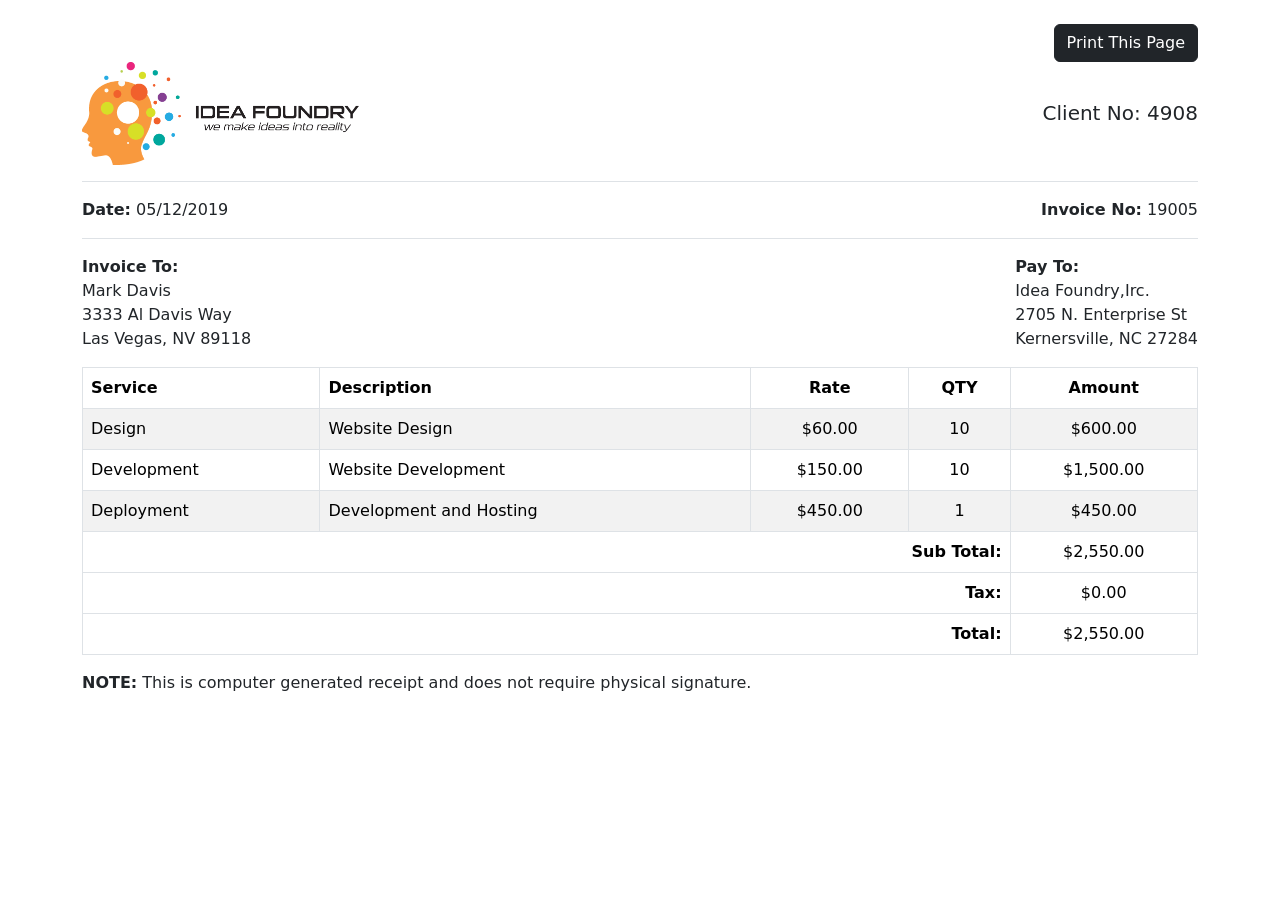
==== index.html @ aa16e84f "fixed bug with print button" ====
<!doctype html>
<html lang="en">

<head>
    <title>Invoice4908</title>
    <!-- Required meta tags -->
    <meta charset="utf-8">
    <meta name="viewport" content="width=device-width, initial-scale=1, shrink-to-fit=no">

    <!-- Bootstrap CSS -->
    <link href="https://cdn.jsdelivr.net/npm/bootstrap@5.0.2/dist/css/bootstrap.min.css" rel="stylesheet"
        integrity="sha384-EVSTQN3/azprG1Anm3QDgpJLIm9Nao0Yz1ztcQTwFspd3yD65VohhpuuCOmLASjC" crossorigin="anonymous">

    <link rel="stylesheet" href="css/style.css" media="print">
</head>

<body id="printArea">
       <div class="print container mt-4">
        <div id="print-btn">
          <div class="no-print d-flex justify-content-end">
            <div class="">
              <button id="printButton" class="btn btn-dark" onclick="printInvoice()">Print This Page</button>
            </div>
          </div>
        </div>         
          
          <div class="d-lg-flex justify-content-between align-items-center ">
              <div class="">
                <img  src="img/IdeaFoundryLogo.png" alt="" class="img-fluid w-50">
              </div>

              <div class="text-center mt-3 mt-md-3">
               <p class="fs-5">Client No: 4908</p>
              </div>
          </div>

          <div class="w-100 border-bottom my-3"></div>

          <div class="d-flex justify-content-between">
            <div class="">
                <div class=""><span class="fw-bold">Date:</span> 05/12/2019</div>
            </div>
            <div class="">
                <div class=""><span class="fw-bold">Invoice No:</span> 19005</div>
            </div>
          </div>

          <div class="w-100 border-bottom my-3"></div>

          <div class="d-flex justify-content-between">
            <div class="">
                <p> <span class="fw-bold"> Invoice To: </span><br>Mark Davis <br>3333 Al Davis Way <br>Las Vegas, NV 89118</p>                
            </div>
            <div class="">
                <p> <span class="fw-bold"> Pay To: </span><br>Idea Foundry,Irc.<br>2705 N. Enterprise St<br>Kernersville, NC 27284</p> 
            </div>
          </div>
         
          <table class="table table-striped table-bordered">
              <thead>
                  <tr class="">
                      <th>Service</th>
                      <th>Description</th>
                      <th class="text-center">Rate</th>
                      <th class="text-center">QTY</th>
                      <th class="text-center">Amount</th>
                  </tr>
              </thead>
              <tbody class="fs-6">
                  <tr>
                      <td scope="row">Design</td>
                      <td>Website Design</td>
                      <td class="text-center">$60.00</td>
                      <td class="text-center">10</td>
                      <td class="text-center">$600.00</td>
                  </tr>
                  <tr>
                    <td scope="row">Development</td>
                    <td>Website Development</td>
                    <td class="text-center">$150.00</td>
                    <td class="text-center">10</td>
                    <td class="text-center">$1,500.00</td>
                  </tr>
                  <tr>
                    <td scope="row">Deployment</td>
                    <td>Development and Hosting</td>
                    <td class="text-center"> $450.00</td>
                    <td class="text-center">1</td>
                    <td class="text-center">$450.00</td>
                  </tr>                 
              </tbody>
              
              <tfoot>
                <tr>
                  <td scope="row" colspan="4" class="text-end fw-bold">Sub Total:</td>
                  <td class="text-center">$2,550.00</td>                    
                </tr> 
                <tr>
                  <td scope="row" colspan="4" class="text-end fw-bold">Tax:</td>
                  <td class="text-center">$0.00</td>                    
                </tr> 
                <tr>
                  <td scope="row" colspan="4" class="text-end fw-bold">Total:</td>
                  <td class="text-center">$2,550.00</td>                    
                </tr>
              </tfoot>
          </table>

          <div class="">
              <p><span class="fw-bold">NOTE:</span> This is computer generated receipt and does not require physical signature.</p>
          </div>
          
        
       </div>

    <!-- Bootstrap JS -->
    <script src="https://cdn.jsdelivr.net/npm/@popperjs/core@2.9.2/dist/umd/popper.min.js"
        integrity="sha384-IQsoLXl5PILFhosVNubq5LC7Qb9DXgDA9i+tQ8Zj3iwWAwPtgFTxbJ8NT4GN1R8p" crossorigin="anonymous">
    </script>
    
    <script src="https://cdn.jsdelivr.net/npm/bootstrap@5.0.2/dist/js/bootstrap.min.js"
        integrity="sha384-cVKIPhGWiC2Al4u+LWgxfKTRIcfu0JTxR+EQDz/bgldoEyl4H0zUF0QKbrJ0EcQF" crossorigin="anonymous">
    </script>
    
    <script src="js/site.js"></script>

</body>

</html>
---- css/style.css ----
.print{
    visibility: visible;
}

.no-print{
    visibility: hidden;
    display: none;
}
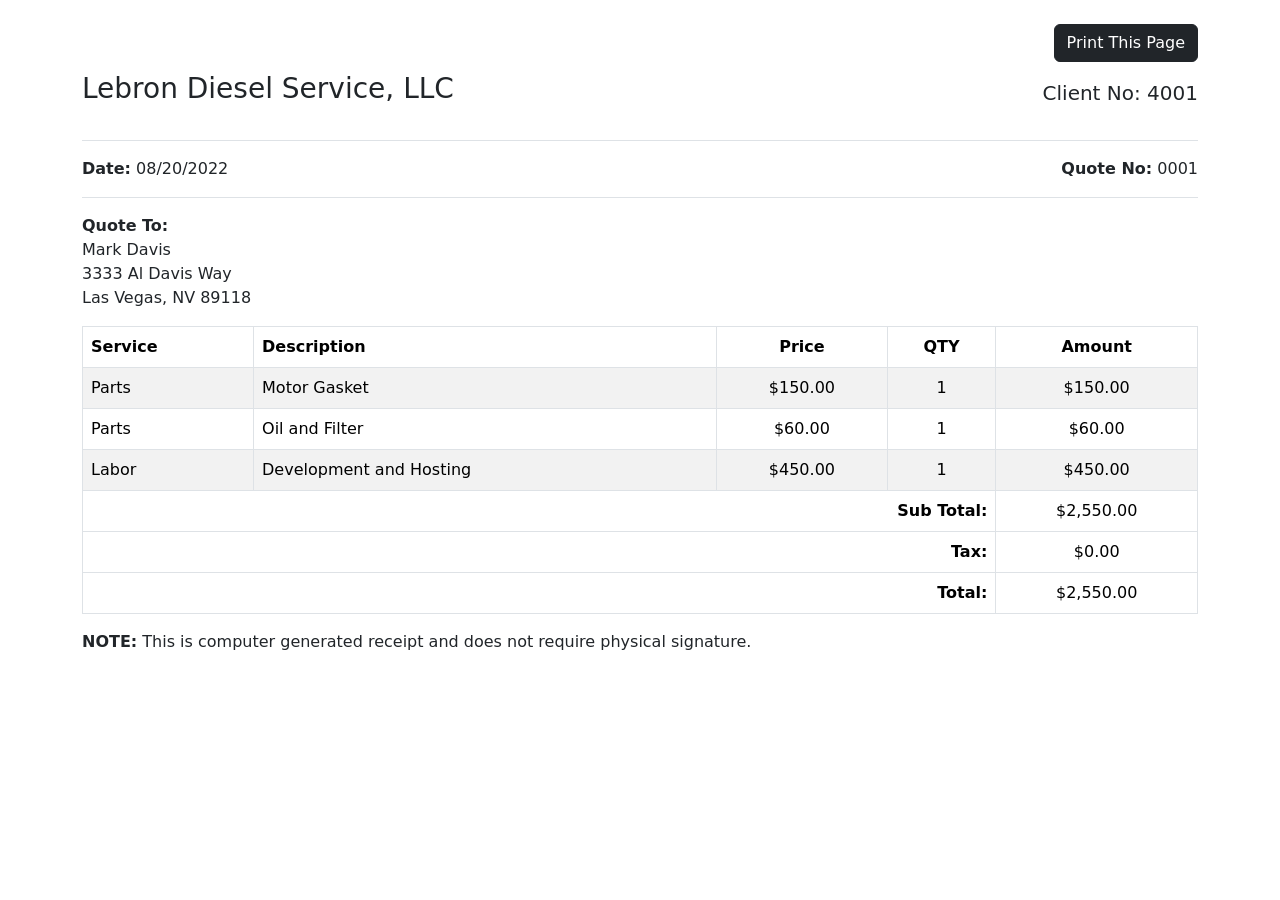
==== commit faf81aaf: "updated invoice" ====
--- a/index.html
+++ b/index.html
@@ -26,11 +26,11 @@
           
           <div class="d-lg-flex justify-content-between align-items-center ">
               <div class="">
-                <img  src="img/IdeaFoundryLogo.png" alt="" class="img-fluid w-50">
+                <h3>Lebron Diesel Service, LLC</h3>
               </div>
 
               <div class="text-center mt-3 mt-md-3">
-               <p class="fs-5">Client No: 4908</p>
+               <p class="fs-5">Client No: 4001</p>
               </div>
           </div>
 
@@ -38,10 +38,10 @@
 
           <div class="d-flex justify-content-between">
             <div class="">
-                <div class=""><span class="fw-bold">Date:</span> 05/12/2019</div>
+                <div class=""><span class="fw-bold">Date:</span> 08/20/2022</div>
             </div>
             <div class="">
-                <div class=""><span class="fw-bold">Invoice No:</span> 19005</div>
+                <div class=""><span class="fw-bold">Quote No:</span> 0001</div>
             </div>
           </div>
 
@@ -49,10 +49,7 @@
 
           <div class="d-flex justify-content-between">
             <div class="">
-                <p> <span class="fw-bold"> Invoice To: </span><br>Mark Davis <br>3333 Al Davis Way <br>Las Vegas, NV 89118</p>                
-            </div>
-            <div class="">
-                <p> <span class="fw-bold"> Pay To: </span><br>Idea Foundry,Irc.<br>2705 N. Enterprise St<br>Kernersville, NC 27284</p> 
+                <p> <span class="fw-bold"> Quote To: </span><br>Mark Davis <br>3333 Al Davis Way <br>Las Vegas, NV 89118</p>                
             </div>
           </div>
          
@@ -61,28 +58,28 @@
                   <tr class="">
                       <th>Service</th>
                       <th>Description</th>
-                      <th class="text-center">Rate</th>
+                      <th class="text-center">Price</th>
                       <th class="text-center">QTY</th>
                       <th class="text-center">Amount</th>
                   </tr>
               </thead>
               <tbody class="fs-6">
                   <tr>
-                      <td scope="row">Design</td>
-                      <td>Website Design</td>
-                      <td class="text-center">$60.00</td>
-                      <td class="text-center">10</td>
-                      <td class="text-center">$600.00</td>
+                      <td scope="row">Parts</td>
+                      <td>Motor Gasket</td>
+                      <td class="text-center">$150.00</td>
+                      <td class="text-center">1</td>
+                      <td class="text-center">$150.00</td>
                   </tr>
                   <tr>
-                    <td scope="row">Development</td>
-                    <td>Website Development</td>
-                    <td class="text-center">$150.00</td>
-                    <td class="text-center">10</td>
-                    <td class="text-center">$1,500.00</td>
+                    <td scope="row">Parts</td>
+                    <td>Oil and Filter</td>
+                    <td class="text-center">$60.00</td>
+                    <td class="text-center">1</td>
+                    <td class="text-center">$60.00</td>
                   </tr>
                   <tr>
-                    <td scope="row">Deployment</td>
+                    <td scope="row">Labor</td>
                     <td>Development and Hosting</td>
                     <td class="text-center"> $450.00</td>
                     <td class="text-center">1</td>
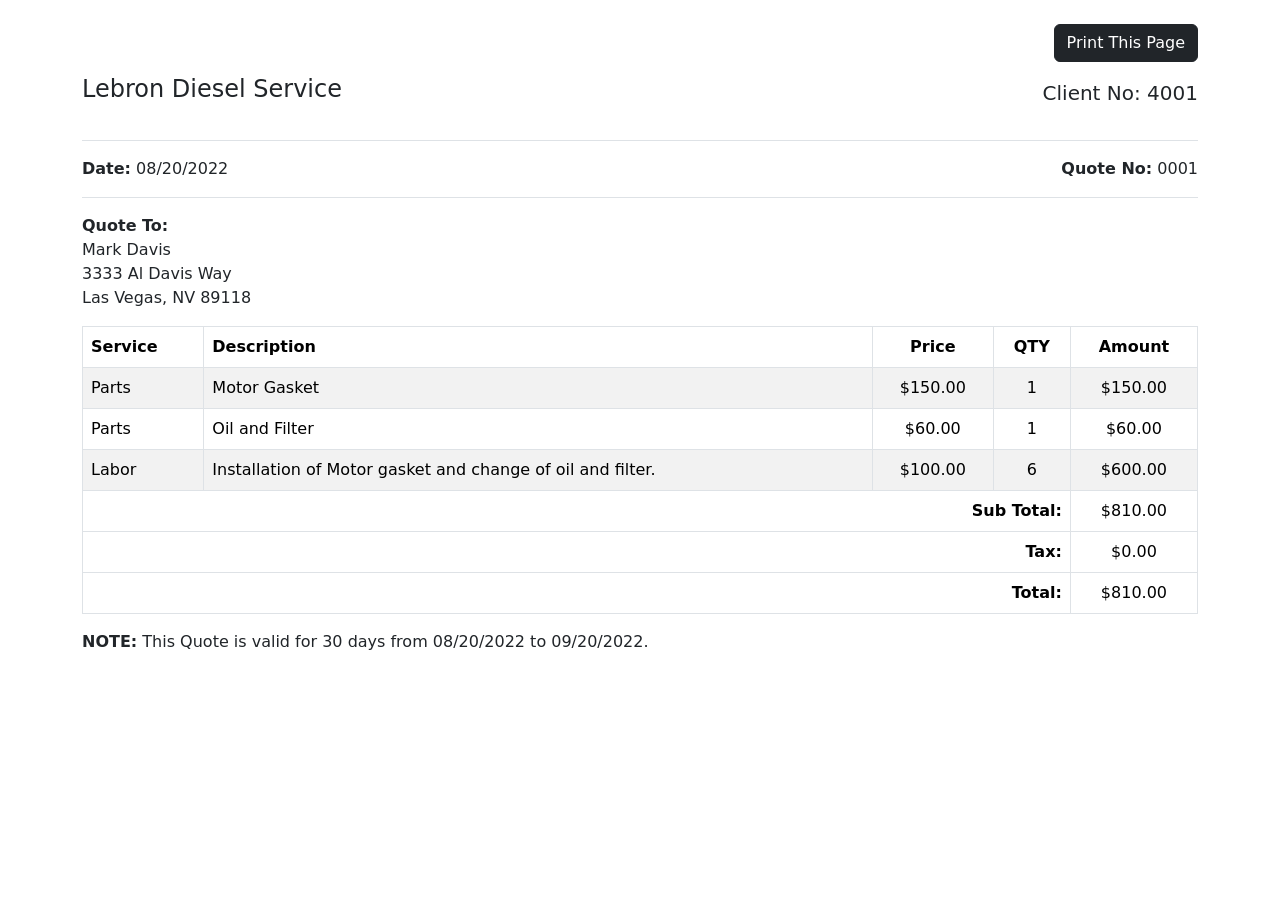
==== commit 2fc698bc: "added JQuery capability" ====
--- a/index.html
+++ b/index.html
@@ -2,7 +2,7 @@
 <html lang="en">
 
 <head>
-    <title>Invoice4908</title>
+    <title>LDS_Quote_0001</title>
     <!-- Required meta tags -->
     <meta charset="utf-8">
     <meta name="viewport" content="width=device-width, initial-scale=1, shrink-to-fit=no">
@@ -26,7 +26,7 @@
           
           <div class="d-lg-flex justify-content-between align-items-center ">
               <div class="">
-                <h3>Lebron Diesel Service, LLC</h3>
+                <h4>Lebron Diesel Service</h4>
               </div>
 
               <div class="text-center mt-3 mt-md-3">
@@ -80,17 +80,17 @@
                   </tr>
                   <tr>
                     <td scope="row">Labor</td>
-                    <td>Development and Hosting</td>
-                    <td class="text-center"> $450.00</td>
-                    <td class="text-center">1</td>
-                    <td class="text-center">$450.00</td>
+                    <td>Installation of Motor gasket and change of oil and filter.</td>
+                    <td class="text-center"> $100.00</td>
+                    <td class="text-center">6</td>
+                    <td class="text-center">$600.00</td>
                   </tr>                 
               </tbody>
               
               <tfoot>
                 <tr>
                   <td scope="row" colspan="4" class="text-end fw-bold">Sub Total:</td>
-                  <td class="text-center">$2,550.00</td>                    
+                  <td class="text-center">$810.00</td>                    
                 </tr> 
                 <tr>
                   <td scope="row" colspan="4" class="text-end fw-bold">Tax:</td>
@@ -98,16 +98,15 @@
                 </tr> 
                 <tr>
                   <td scope="row" colspan="4" class="text-end fw-bold">Total:</td>
-                  <td class="text-center">$2,550.00</td>                    
+                  <td class="text-center">$810.00</td>                    
                 </tr>
               </tfoot>
           </table>
 
           <div class="">
-              <p><span class="fw-bold">NOTE:</span> This is computer generated receipt and does not require physical signature.</p>
+              <p><span class="fw-bold">NOTE:</span> This Quote is valid for 30 days from 08/20/2022 to 09/20/2022.</p>
           </div>
           
-        
        </div>
 
     <!-- Bootstrap JS -->
@@ -119,7 +118,9 @@
         integrity="sha384-cVKIPhGWiC2Al4u+LWgxfKTRIcfu0JTxR+EQDz/bgldoEyl4H0zUF0QKbrJ0EcQF" crossorigin="anonymous">
     </script>
     
+    <!-- Javascript and J-Query -->
     <script src="js/site.js"></script>
+    <script src="https://code.jquery.com/jquery-3.6.0.js" integrity="sha256-H+K7U5CnXl1h5ywQfKtSj8PCmoN9aaq30gDh27Xc0jk=" crossorigin="anonymous"></script>
 
 </body>
 
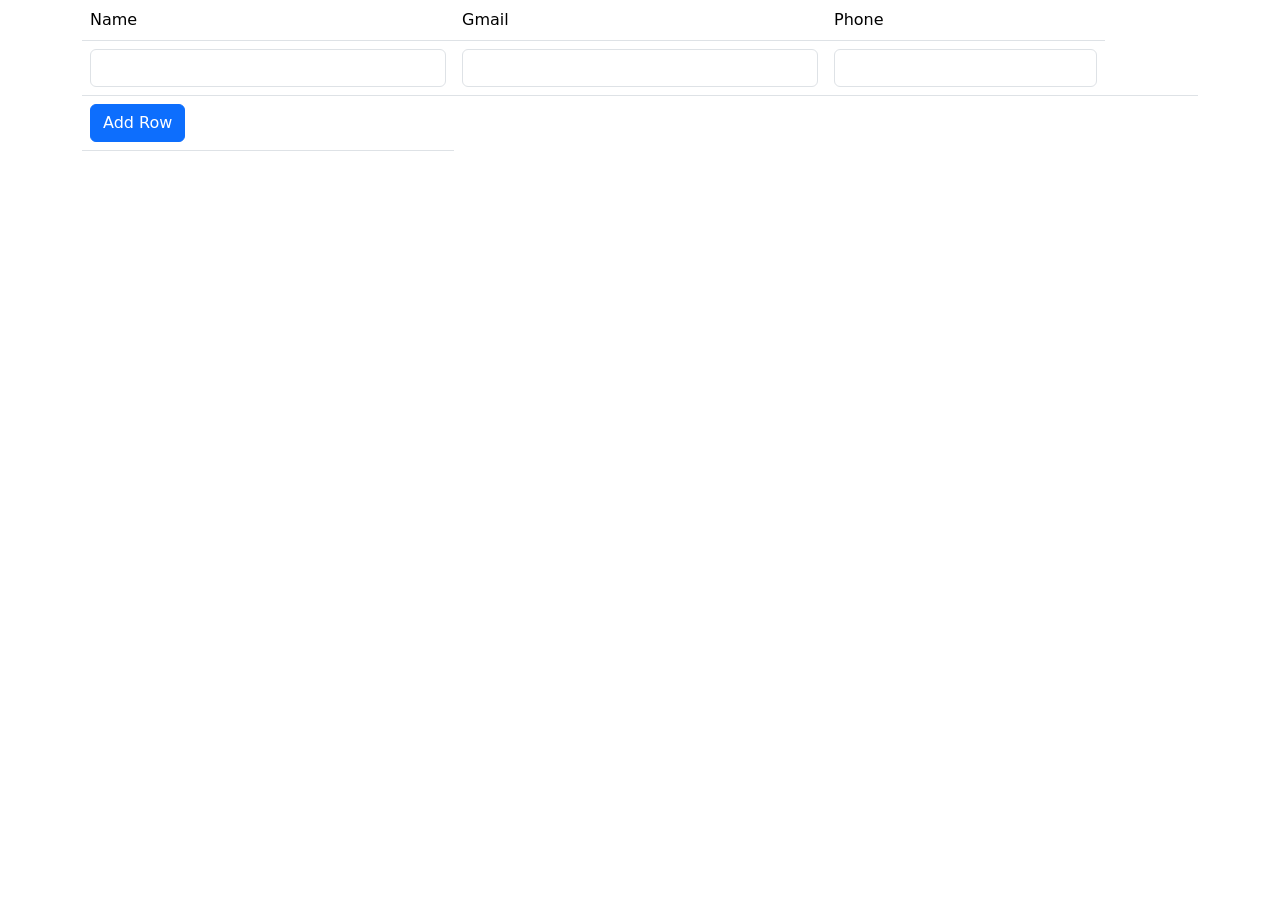
==== commit f54a71a6: "added new index and template" ====
--- a/index.html
+++ b/index.html
@@ -15,99 +15,43 @@
 </head>
 
 <body id="printArea">
-       <div class="print container mt-4">
-        <div id="print-btn">
-          <div class="no-print d-flex justify-content-end">
-            <div class="">
-              <button id="printButton" class="btn btn-dark" onclick="printInvoice()">Print This Page</button>
-            </div>
-          </div>
-        </div>         
-          
-          <div class="d-lg-flex justify-content-between align-items-center ">
-              <div class="">
-                <h4>Lebron Diesel Service</h4>
-              </div>
+  
+  <div class="container">
+    <table id="myTable" class=" table order-list">
+    <thead>
+        <tr>
+            <td>Name</td>
+            <td>Gmail</td>
+            <td>Phone</td>
+        </tr>
+    </thead>
+    <tbody>
+        <tr>
+            <td class="col-sm-4">
+                <input type="text" name="name" class="form-control" />
+            </td>
+            <td class="col-sm-4">
+                <input type="mail" name="mail"  class="form-control"/>
+            </td>
+            <td class="col-sm-3">
+                <input type="text" name="phone"  class="form-control"/>
+            </td>
+            <td class="col-sm-2"><a class="deleteRow"></a>
 
-              <div class="text-center mt-3 mt-md-3">
-               <p class="fs-5">Client No: 4001</p>
-              </div>
-          </div>
-
-          <div class="w-100 border-bottom my-3"></div>
-
-          <div class="d-flex justify-content-between">
-            <div class="">
-                <div class=""><span class="fw-bold">Date:</span> 08/20/2022</div>
-            </div>
-            <div class="">
-                <div class=""><span class="fw-bold">Quote No:</span> 0001</div>
-            </div>
-          </div>
-
-          <div class="w-100 border-bottom my-3"></div>
-
-          <div class="d-flex justify-content-between">
-            <div class="">
-                <p> <span class="fw-bold"> Quote To: </span><br>Mark Davis <br>3333 Al Davis Way <br>Las Vegas, NV 89118</p>                
-            </div>
-          </div>
-         
-          <table class="table table-striped table-bordered">
-              <thead>
-                  <tr class="">
-                      <th>Service</th>
-                      <th>Description</th>
-                      <th class="text-center">Price</th>
-                      <th class="text-center">QTY</th>
-                      <th class="text-center">Amount</th>
-                  </tr>
-              </thead>
-              <tbody class="fs-6">
-                  <tr>
-                      <td scope="row">Parts</td>
-                      <td>Motor Gasket</td>
-                      <td class="text-center">$150.00</td>
-                      <td class="text-center">1</td>
-                      <td class="text-center">$150.00</td>
-                  </tr>
-                  <tr>
-                    <td scope="row">Parts</td>
-                    <td>Oil and Filter</td>
-                    <td class="text-center">$60.00</td>
-                    <td class="text-center">1</td>
-                    <td class="text-center">$60.00</td>
-                  </tr>
-                  <tr>
-                    <td scope="row">Labor</td>
-                    <td>Installation of Motor gasket and change of oil and filter.</td>
-                    <td class="text-center"> $100.00</td>
-                    <td class="text-center">6</td>
-                    <td class="text-center">$600.00</td>
-                  </tr>                 
-              </tbody>
-              
-              <tfoot>
-                <tr>
-                  <td scope="row" colspan="4" class="text-end fw-bold">Sub Total:</td>
-                  <td class="text-center">$810.00</td>                    
-                </tr> 
-                <tr>
-                  <td scope="row" colspan="4" class="text-end fw-bold">Tax:</td>
-                  <td class="text-center">$0.00</td>                    
-                </tr> 
-                <tr>
-                  <td scope="row" colspan="4" class="text-end fw-bold">Total:</td>
-                  <td class="text-center">$810.00</td>                    
-                </tr>
-              </tfoot>
-          </table>
-
-          <div class="">
-              <p><span class="fw-bold">NOTE:</span> This Quote is valid for 30 days from 08/20/2022 to 09/20/2022.</p>
-          </div>
-          
-       </div>
+            </td>
+        </tr>
+    </tbody>
+    <tfoot>
+        <tr>
+            <td>
+                <input type="button" class="btn btn-primary" id="addrow" value="Add Row" />
+            </td>
+        </tr>
+        <tr>
+        </tr>
+    </tfoot>
+    </table>
+  </div>
 
     <!-- Bootstrap JS -->
     <script src="https://cdn.jsdelivr.net/npm/@popperjs/core@2.9.2/dist/umd/popper.min.js"
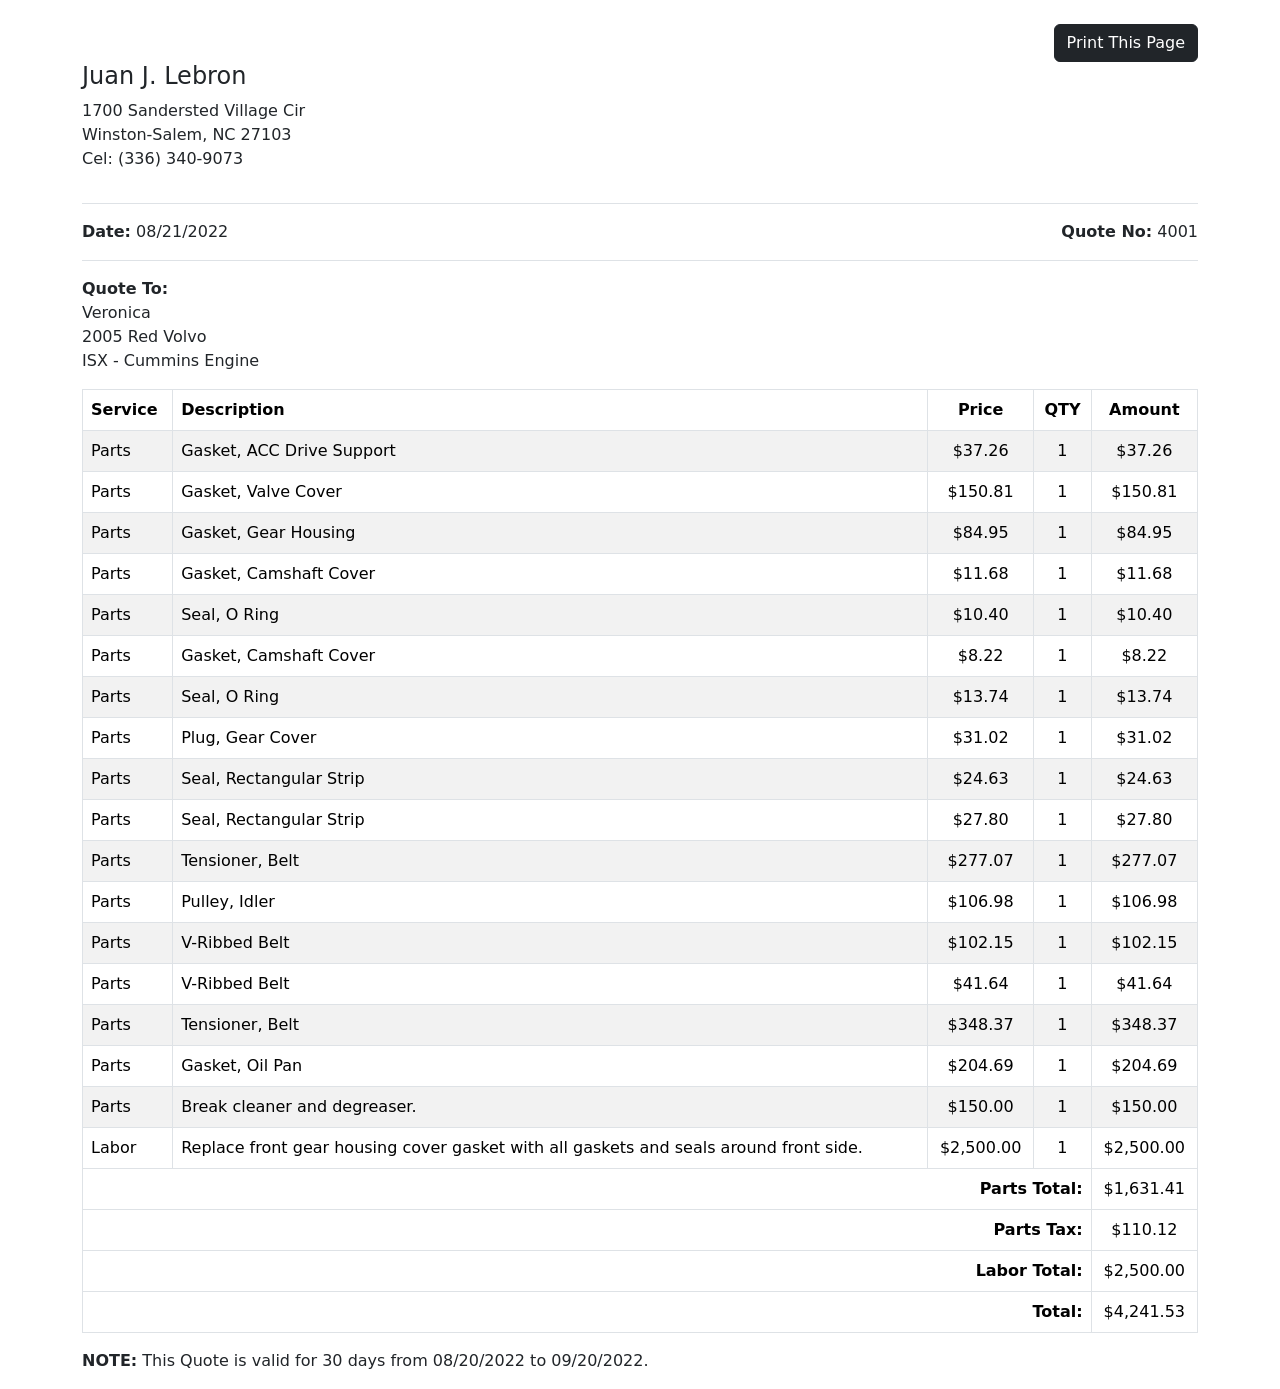
==== commit 5b117931: "updated for quote 4001." ====
--- a/index.html
+++ b/index.html
@@ -15,43 +15,209 @@
 </head>
 
 <body id="printArea">
-  
-  <div class="container">
-    <table id="myTable" class=" table order-list">
-    <thead>
-        <tr>
-            <td>Name</td>
-            <td>Gmail</td>
-            <td>Phone</td>
-        </tr>
-    </thead>
-    <tbody>
-        <tr>
-            <td class="col-sm-4">
-                <input type="text" name="name" class="form-control" />
-            </td>
-            <td class="col-sm-4">
-                <input type="mail" name="mail"  class="form-control"/>
-            </td>
-            <td class="col-sm-3">
-                <input type="text" name="phone"  class="form-control"/>
-            </td>
-            <td class="col-sm-2"><a class="deleteRow"></a>
-
-            </td>
-        </tr>
-    </tbody>
-    <tfoot>
-        <tr>
-            <td>
-                <input type="button" class="btn btn-primary" id="addrow" value="Add Row" />
-            </td>
-        </tr>
-        <tr>
-        </tr>
-    </tfoot>
-    </table>
-  </div>
+       <div class="print container mt-4">
+        <div id="print-btn">
+          <div class="no-print d-flex justify-content-end">
+            <div class="">
+              <button id="printButton" class="btn btn-dark" onclick="printInvoice()">Print This Page</button>
+            </div>
+          </div>
+        </div>         
+          
+          <div class="d-lg-flex justify-content-between align-items-center ">
+              <div class="">
+                <h4>Juan J. Lebron</h4>
+                <p>1700 Sandersted Village Cir<br>Winston-Salem, NC 27103<br>Cel: (336) 340-9073</p> 
+              </div>
+
+              <div class="text-center mt-3 mt-md-3">
+               
+              </div>
+          </div>
+
+          <div class="w-100 border-bottom my-3"></div>
+
+          <div class="d-flex justify-content-between">
+            <div class="">
+                <div class=""><span class="fw-bold">Date:</span> 08/21/2022</div>
+            </div>
+            <div class="">
+                <div class=""><span class="fw-bold">Quote No:</span> 4001</div>
+            </div>
+          </div>
+
+          <div class="w-100 border-bottom my-3"></div>
+
+          <div class="d-flex justify-content-between">
+            <div class="">
+                <p> <span class="fw-bold"> Quote To: </span><br>Veronica<br>2005 Red Volvo<br>ISX - Cummins Engine</p>                
+            </div>
+          </div>
+         
+          <table class="table table-striped table-bordered">
+              <thead>
+                  <tr class="">
+                      <th>Service</th>
+                      <th>Description</th>
+                      <th class="text-center">Price</th>
+                      <th class="text-center">QTY</th>
+                      <th class="text-center">Amount</th>
+                  </tr>
+              </thead>
+              <tbody class="fs-6">
+                  <tr>
+                      <td scope="row">Parts</td>
+                      <td>Gasket, ACC Drive Support</td>
+                      <td class="text-center">$37.26</td>
+                      <td class="text-center">1</td>
+                      <td class="text-center">$37.26</td>
+                  </tr>
+                  <tr>
+                      <td scope="row">Parts</td>
+                      <td>Gasket, Valve Cover</td>
+                      <td class="text-center">$150.81</td>
+                      <td class="text-center">1</td>
+                      <td class="text-center">$150.81</td>
+                  </tr>
+                  <tr>
+                      <td scope="row">Parts</td>
+                      <td>Gasket, Gear Housing</td>
+                      <td class="text-center">$84.95</td>
+                      <td class="text-center">1</td>
+                      <td class="text-center">$84.95</td>
+                  </tr>
+                  <tr>
+                      <td scope="row">Parts</td>
+                      <td>Gasket, Camshaft Cover</td>
+                      <td class="text-center">$11.68</td>
+                      <td class="text-center">1</td>
+                      <td class="text-center">$11.68</td>
+                  </tr>
+                  <tr>
+                    <td scope="row">Parts</td>
+                    <td>Seal, O Ring</td>
+                    <td class="text-center">$10.40</td>
+                    <td class="text-center">1</td>
+                    <td class="text-center">$10.40</td>
+                  </tr>
+                  <tr>
+                    <td scope="row">Parts</td>
+                    <td>Gasket, Camshaft Cover</td>
+                    <td class="text-center">$8.22</td>
+                    <td class="text-center">1</td>
+                    <td class="text-center">$8.22</td>
+                  </tr>
+                  <tr>
+                    <td scope="row">Parts</td>
+                    <td>Seal, O Ring</td>
+                    <td class="text-center">$13.74</td>
+                    <td class="text-center">1</td>
+                    <td class="text-center">$13.74</td>
+                  </tr>
+                  <tr>
+                    <td scope="row">Parts</td>
+                    <td>Plug, Gear Cover</td>
+                    <td class="text-center">$31.02</td>
+                    <td class="text-center">1</td>
+                    <td class="text-center">$31.02</td>
+                  </tr>
+                  <tr>
+                    <td scope="row">Parts</td>
+                    <td>Seal, Rectangular Strip</td>
+                    <td class="text-center">$24.63</td>
+                    <td class="text-center">1</td>
+                    <td class="text-center">$24.63</td>
+                  </tr>
+                  <tr>
+                    <td scope="row">Parts</td>
+                    <td>Seal, Rectangular Strip</td>
+                    <td class="text-center">$27.80</td>
+                    <td class="text-center">1</td>
+                    <td class="text-center">$27.80</td>
+                  </tr>
+                  <tr>
+                    <td scope="row">Parts</td>
+                    <td>Tensioner, Belt</td>
+                    <td class="text-center">$277.07</td>
+                    <td class="text-center">1</td>
+                    <td class="text-center">$277.07</td>
+                  </tr>
+                  <tr>
+                    <td scope="row">Parts</td>
+                    <td>Pulley, Idler</td>
+                    <td class="text-center">$106.98</td>
+                    <td class="text-center">1</td>
+                    <td class="text-center">$106.98</td>
+                  </tr>
+                  <tr>
+                    <td scope="row">Parts</td>
+                    <td>V-Ribbed Belt</td>
+                    <td class="text-center">$102.15</td>
+                    <td class="text-center">1</td>
+                    <td class="text-center">$102.15</td>
+                  </tr>
+                  <tr>
+                    <td scope="row">Parts</td>
+                    <td>V-Ribbed Belt</td>
+                    <td class="text-center">$41.64</td>
+                    <td class="text-center">1</td>
+                    <td class="text-center">$41.64</td>
+                  </tr>
+                  <tr>
+                    <td scope="row">Parts</td>
+                    <td>Tensioner, Belt</td>
+                    <td class="text-center">$348.37</td>
+                    <td class="text-center">1</td>
+                    <td class="text-center">$348.37</td>
+                  </tr>
+                  <tr>
+                    <td scope="row">Parts</td>
+                    <td>Gasket, Oil Pan</td>
+                    <td class="text-center">$204.69</td>
+                    <td class="text-center">1</td>
+                    <td class="text-center">$204.69</td>
+                  </tr>
+                  <tr>
+                    <td scope="row">Parts</td>
+                    <td>Break cleaner and degreaser.</td>
+                    <td class="text-center">$150.00</td>
+                    <td class="text-center">1</td>
+                    <td class="text-center">$150.00</td>
+                  </tr>
+                  <tr>
+                    <td scope="row">Labor</td>
+                    <td>Replace front gear housing cover gasket with all gaskets and seals around front side.</td>
+                    <td class="text-center">$2,500.00</td>
+                    <td class="text-center">1</td>
+                    <td class="text-center">$2,500.00</td>
+                  </tr>                 
+              </tbody>
+              
+              <tfoot>
+                <tr>
+                  <td scope="row" colspan="4" class="text-end fw-bold">Parts Total:</td>
+                  <td class="text-center">$1,631.41</td>                    
+                </tr> 
+                <tr>
+                  <td scope="row" colspan="4" class="text-end fw-bold">Parts Tax:</td>
+                  <td class="text-center">$110.12</td>                    
+                </tr> 
+                <tr>
+                  <td scope="row" colspan="4" class="text-end fw-bold">Labor Total:</td>
+                  <td class="text-center">$2,500.00</td>                    
+                </tr>
+                <tr>
+                  <td scope="row" colspan="4" class="text-end fw-bold">Total:</td>
+                  <td class="text-center">$4,241.53</td>                    
+                </tr>
+              </tfoot>
+          </table>
+
+          <div class="">
+              <p><span class="fw-bold">NOTE:</span> This Quote is valid for 30 days from 08/20/2022 to 09/20/2022.</p>
+          </div>
+          
+       </div>
 
     <!-- Bootstrap JS -->
     <script src="https://cdn.jsdelivr.net/npm/@popperjs/core@2.9.2/dist/umd/popper.min.js"
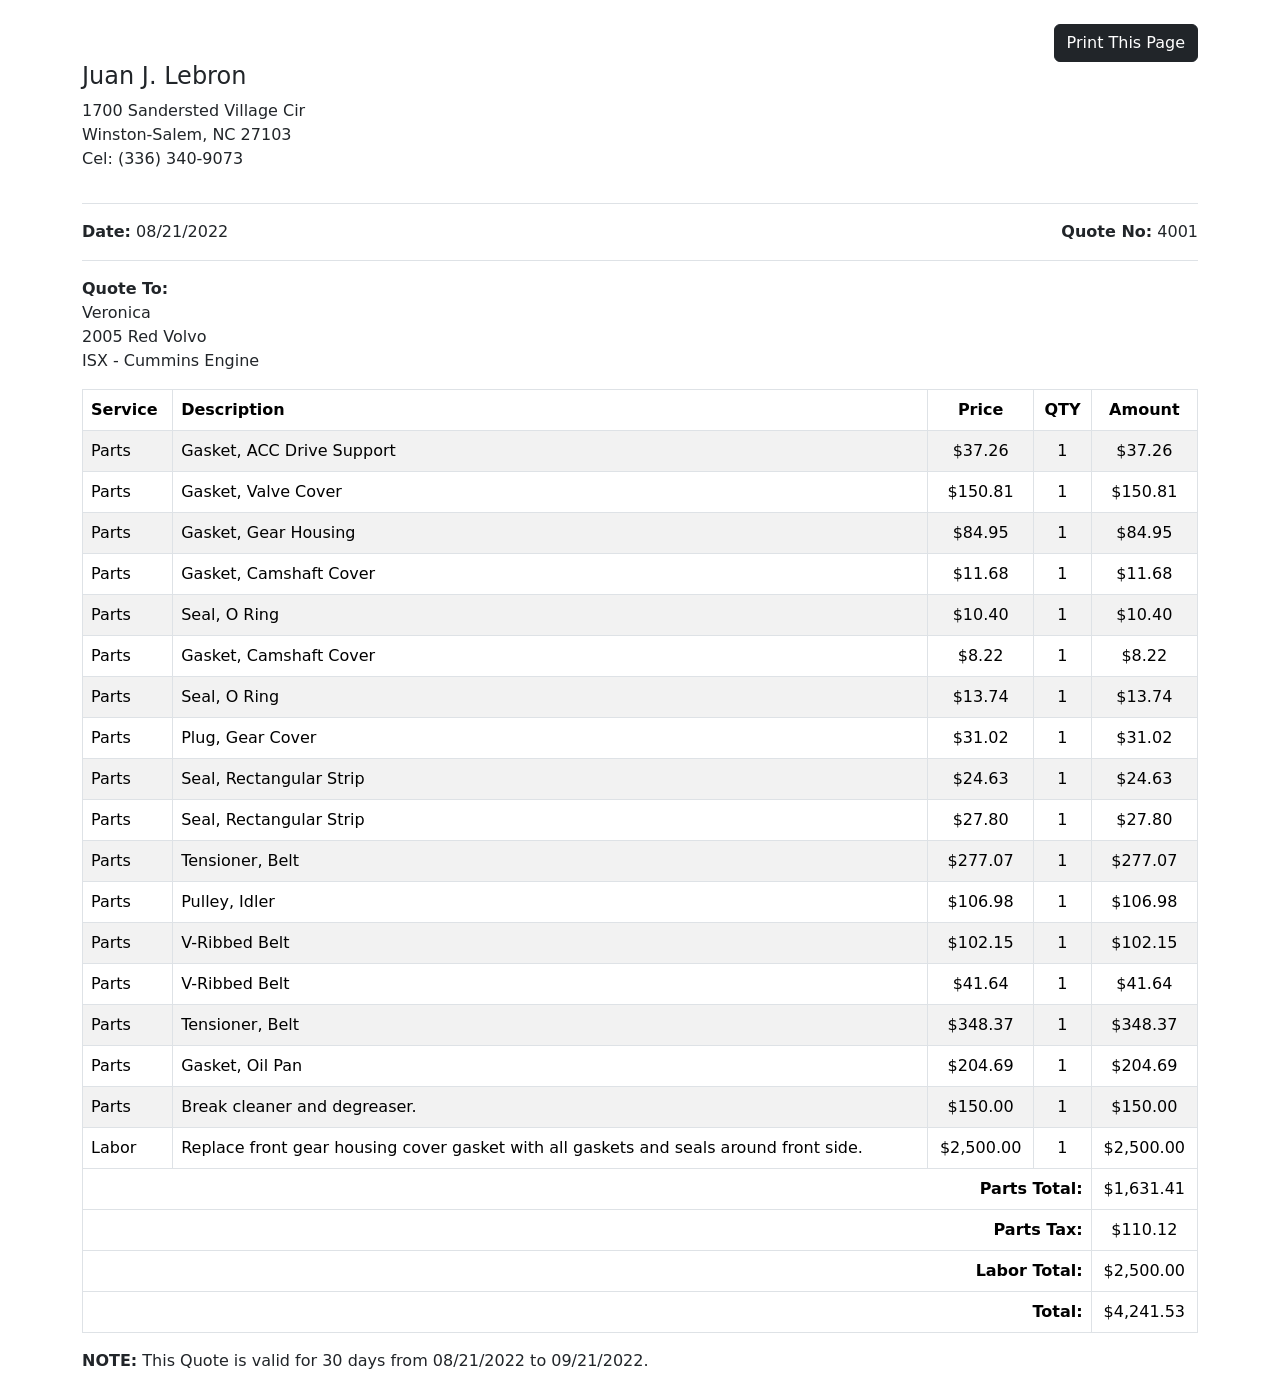
==== commit 63956dda: "updated note section" ====
--- a/index.html
+++ b/index.html
@@ -214,7 +214,7 @@
           </table>
 
           <div class="">
-              <p><span class="fw-bold">NOTE:</span> This Quote is valid for 30 days from 08/20/2022 to 09/20/2022.</p>
+              <p><span class="fw-bold">NOTE:</span> This Quote is valid for 30 days from 08/21/2022 to 09/21/2022.</p>
           </div>
           
        </div>
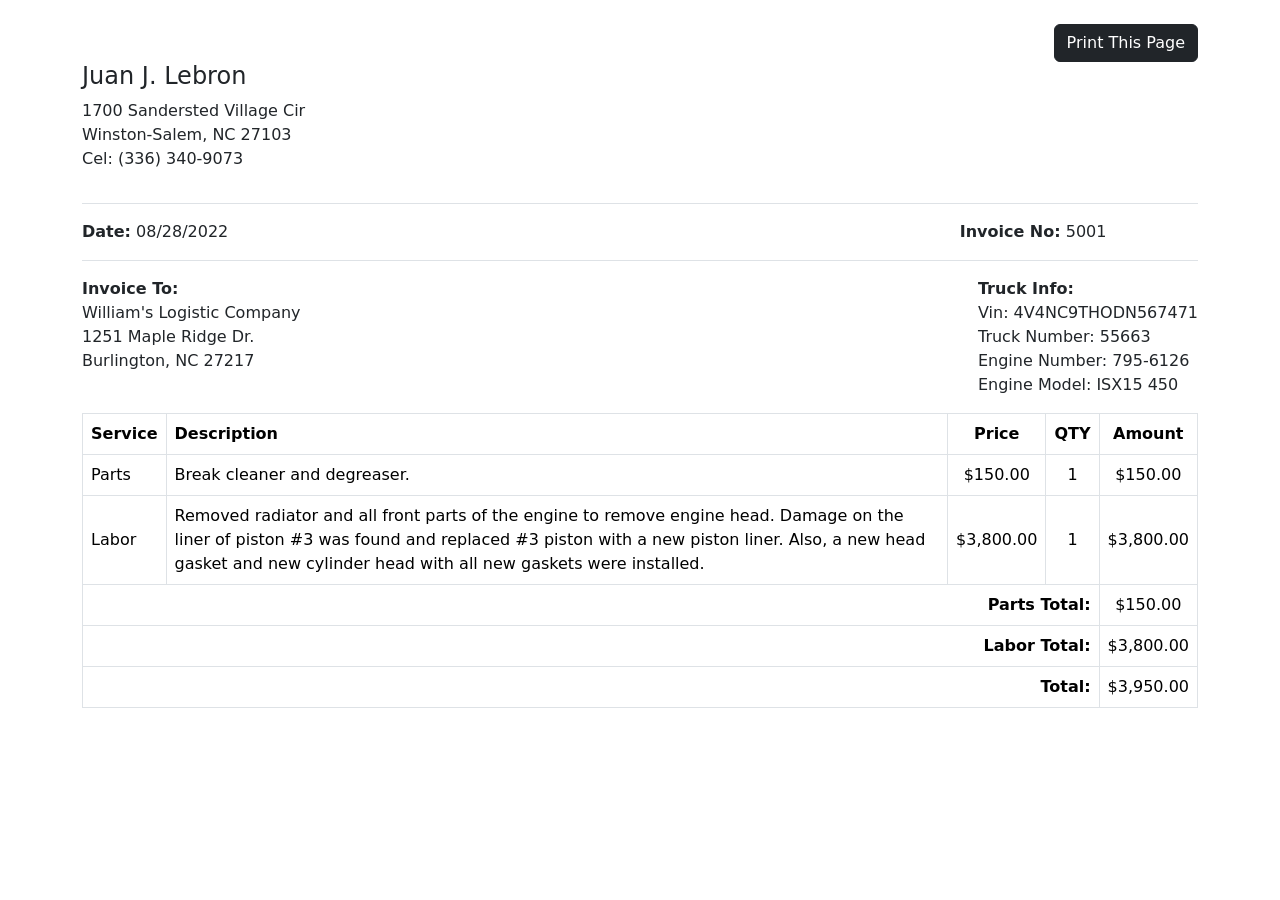
==== commit 4497581b: "new invoice" ====
--- a/index.html
+++ b/index.html
@@ -2,7 +2,7 @@
 <html lang="en">
 
 <head>
-    <title>LDS_Quote_0001</title>
+    <title>Invoice_5001</title>
     <!-- Required meta tags -->
     <meta charset="utf-8">
     <meta name="viewport" content="width=device-width, initial-scale=1, shrink-to-fit=no">
@@ -27,7 +27,11 @@
           <div class="d-lg-flex justify-content-between align-items-center ">
               <div class="">
                 <h4>Juan J. Lebron</h4>
-                <p>1700 Sandersted Village Cir<br>Winston-Salem, NC 27103<br>Cel: (336) 340-9073</p> 
+                <p>
+                  1700 Sandersted Village Cir<br>
+                  Winston-Salem, NC 27103<br>
+                  Cel: (336) 340-9073
+                </p> 
               </div>
 
               <div class="text-center mt-3 mt-md-3">
@@ -39,10 +43,13 @@
 
           <div class="d-flex justify-content-between">
             <div class="">
-                <div class=""><span class="fw-bold">Date:</span> 08/21/2022</div>
+                <div class=""><span class="fw-bold">Date:</span> 08/28/2022</div>
             </div>
             <div class="">
-                <div class=""><span class="fw-bold">Quote No:</span> 4001</div>
+                <div class=""><span class="fw-bold">Invoice No:</span><span> 5001</span>
+                  &nbsp;&nbsp;&nbsp;&nbsp;&nbsp;&nbsp;&nbsp;&nbsp;&nbsp;&nbsp;&nbsp;&nbsp;
+                  &nbsp;&nbsp;&nbsp;&nbsp;
+                </div>
             </div>
           </div>
 
@@ -50,11 +57,24 @@
 
           <div class="d-flex justify-content-between">
             <div class="">
-                <p> <span class="fw-bold"> Quote To: </span><br>Veronica<br>2005 Red Volvo<br>ISX - Cummins Engine</p>                
+                <p> 
+                  <span class="fw-bold"> Invoice To: </span><br>
+                  <span>William's Logistic Company</span><br>
+                  <span>1251 Maple Ridge Dr.</span><br>
+                  <span>Burlington, NC 27217</span><br>
+                </p>
+            </div>
+            <div class="">
+              <p><span class="fw-bold">Truck Info:</span><br>
+              <span>Vin: 4V4NC9THODN567471</span><br> 
+              <span>Truck Number: 55663</span><br> 
+              <span>Engine Number: 795-6126</span><br> 
+              <span>Engine Model: ISX15 450</span><br> 
+              </p>
             </div>
           </div>
          
-          <table class="table table-striped table-bordered">
+          <table class="table table-bordered">
               <thead>
                   <tr class="">
                       <th>Service</th>
@@ -66,118 +86,6 @@
               </thead>
               <tbody class="fs-6">
                   <tr>
-                      <td scope="row">Parts</td>
-                      <td>Gasket, ACC Drive Support</td>
-                      <td class="text-center">$37.26</td>
-                      <td class="text-center">1</td>
-                      <td class="text-center">$37.26</td>
-                  </tr>
-                  <tr>
-                      <td scope="row">Parts</td>
-                      <td>Gasket, Valve Cover</td>
-                      <td class="text-center">$150.81</td>
-                      <td class="text-center">1</td>
-                      <td class="text-center">$150.81</td>
-                  </tr>
-                  <tr>
-                      <td scope="row">Parts</td>
-                      <td>Gasket, Gear Housing</td>
-                      <td class="text-center">$84.95</td>
-                      <td class="text-center">1</td>
-                      <td class="text-center">$84.95</td>
-                  </tr>
-                  <tr>
-                      <td scope="row">Parts</td>
-                      <td>Gasket, Camshaft Cover</td>
-                      <td class="text-center">$11.68</td>
-                      <td class="text-center">1</td>
-                      <td class="text-center">$11.68</td>
-                  </tr>
-                  <tr>
-                    <td scope="row">Parts</td>
-                    <td>Seal, O Ring</td>
-                    <td class="text-center">$10.40</td>
-                    <td class="text-center">1</td>
-                    <td class="text-center">$10.40</td>
-                  </tr>
-                  <tr>
-                    <td scope="row">Parts</td>
-                    <td>Gasket, Camshaft Cover</td>
-                    <td class="text-center">$8.22</td>
-                    <td class="text-center">1</td>
-                    <td class="text-center">$8.22</td>
-                  </tr>
-                  <tr>
-                    <td scope="row">Parts</td>
-                    <td>Seal, O Ring</td>
-                    <td class="text-center">$13.74</td>
-                    <td class="text-center">1</td>
-                    <td class="text-center">$13.74</td>
-                  </tr>
-                  <tr>
-                    <td scope="row">Parts</td>
-                    <td>Plug, Gear Cover</td>
-                    <td class="text-center">$31.02</td>
-                    <td class="text-center">1</td>
-                    <td class="text-center">$31.02</td>
-                  </tr>
-                  <tr>
-                    <td scope="row">Parts</td>
-                    <td>Seal, Rectangular Strip</td>
-                    <td class="text-center">$24.63</td>
-                    <td class="text-center">1</td>
-                    <td class="text-center">$24.63</td>
-                  </tr>
-                  <tr>
-                    <td scope="row">Parts</td>
-                    <td>Seal, Rectangular Strip</td>
-                    <td class="text-center">$27.80</td>
-                    <td class="text-center">1</td>
-                    <td class="text-center">$27.80</td>
-                  </tr>
-                  <tr>
-                    <td scope="row">Parts</td>
-                    <td>Tensioner, Belt</td>
-                    <td class="text-center">$277.07</td>
-                    <td class="text-center">1</td>
-                    <td class="text-center">$277.07</td>
-                  </tr>
-                  <tr>
-                    <td scope="row">Parts</td>
-                    <td>Pulley, Idler</td>
-                    <td class="text-center">$106.98</td>
-                    <td class="text-center">1</td>
-                    <td class="text-center">$106.98</td>
-                  </tr>
-                  <tr>
-                    <td scope="row">Parts</td>
-                    <td>V-Ribbed Belt</td>
-                    <td class="text-center">$102.15</td>
-                    <td class="text-center">1</td>
-                    <td class="text-center">$102.15</td>
-                  </tr>
-                  <tr>
-                    <td scope="row">Parts</td>
-                    <td>V-Ribbed Belt</td>
-                    <td class="text-center">$41.64</td>
-                    <td class="text-center">1</td>
-                    <td class="text-center">$41.64</td>
-                  </tr>
-                  <tr>
-                    <td scope="row">Parts</td>
-                    <td>Tensioner, Belt</td>
-                    <td class="text-center">$348.37</td>
-                    <td class="text-center">1</td>
-                    <td class="text-center">$348.37</td>
-                  </tr>
-                  <tr>
-                    <td scope="row">Parts</td>
-                    <td>Gasket, Oil Pan</td>
-                    <td class="text-center">$204.69</td>
-                    <td class="text-center">1</td>
-                    <td class="text-center">$204.69</td>
-                  </tr>
-                  <tr>
                     <td scope="row">Parts</td>
                     <td>Break cleaner and degreaser.</td>
                     <td class="text-center">$150.00</td>
@@ -185,36 +93,36 @@
                     <td class="text-center">$150.00</td>
                   </tr>
                   <tr>
-                    <td scope="row">Labor</td>
-                    <td>Replace front gear housing cover gasket with all gaskets and seals around front side.</td>
-                    <td class="text-center">$2,500.00</td>
-                    <td class="text-center">1</td>
-                    <td class="text-center">$2,500.00</td>
+                    <td class="align-middle" scope="row">Labor</td>
+                    <td>
+                      Removed radiator and all front parts of the engine to remove engine head. 
+                      Damage on the liner of piston #3 was found and replaced #3 piston with a 
+                      new piston liner. Also, a new head gasket and new cylinder head with all 
+                      new gaskets were installed.
+                    </td>
+                    <td class="text-center align-middle">$3,800.00</td>
+                    <td class="text-center align-middle">1</td>
+                    <td class="text-center align-middle">$3,800.00</td>
                   </tr>                 
               </tbody>
               
               <tfoot>
                 <tr>
                   <td scope="row" colspan="4" class="text-end fw-bold">Parts Total:</td>
-                  <td class="text-center">$1,631.41</td>                    
-                </tr> 
-                <tr>
-                  <td scope="row" colspan="4" class="text-end fw-bold">Parts Tax:</td>
-                  <td class="text-center">$110.12</td>                    
+                  <td class="text-center">$150.00</td>                    
                 </tr> 
                 <tr>
                   <td scope="row" colspan="4" class="text-end fw-bold">Labor Total:</td>
-                  <td class="text-center">$2,500.00</td>                    
+                  <td class="text-center">$3,800.00</td>                    
                 </tr>
                 <tr>
                   <td scope="row" colspan="4" class="text-end fw-bold">Total:</td>
-                  <td class="text-center">$4,241.53</td>                    
+                  <td class="text-center">$3,950.00</td>                    
                 </tr>
               </tfoot>
           </table>
 
           <div class="">
-              <p><span class="fw-bold">NOTE:</span> This Quote is valid for 30 days from 08/21/2022 to 09/21/2022.</p>
           </div>
           
        </div>
